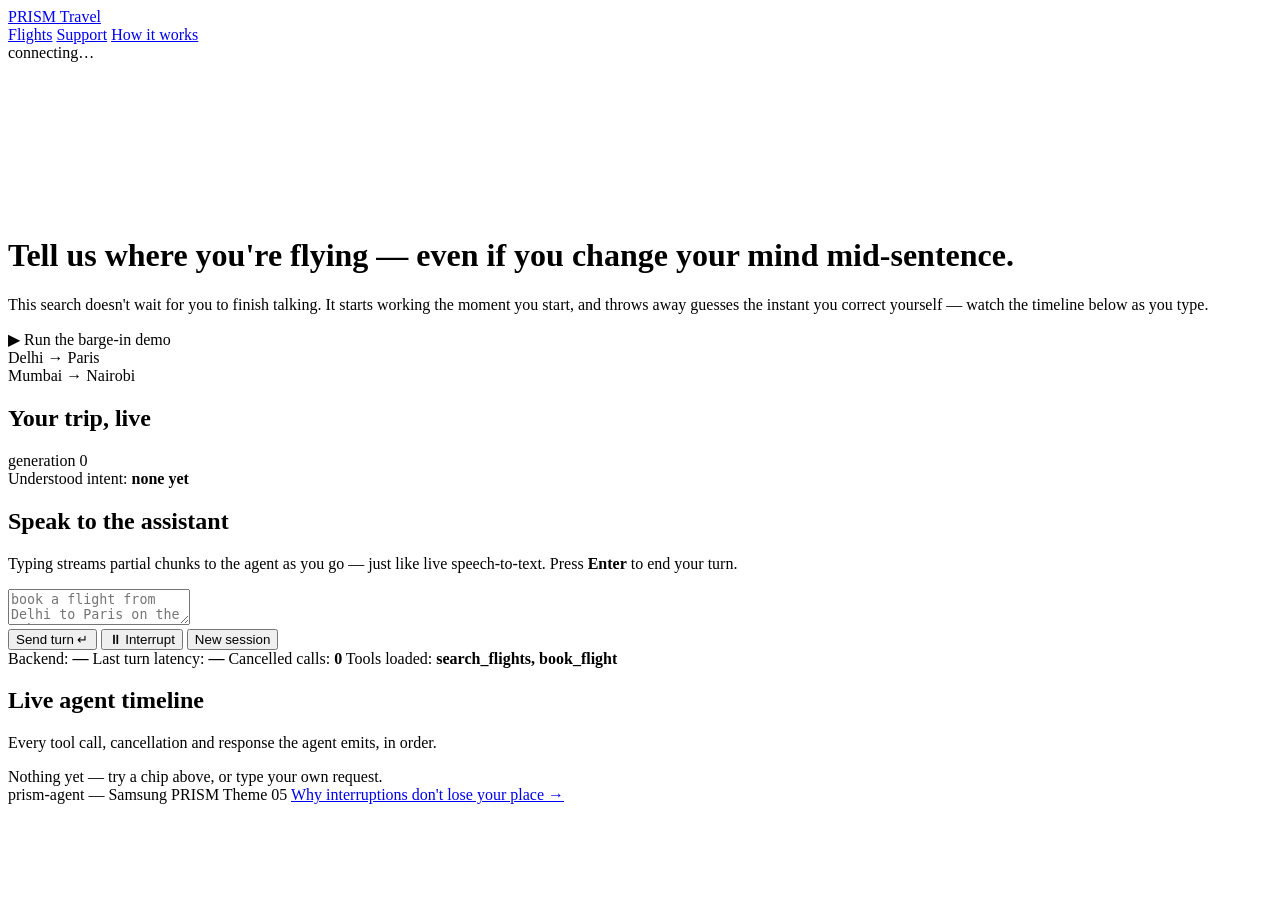
==== frontend/flights.html @ 40186a18 "Fix NLU backend env var bug, add Quart-Trio web frontend with video hero" ====
<!doctype html>
<html lang="en">
<head>
<meta charset="utf-8" />
<meta name="viewport" content="width=device-width, initial-scale=1" />
<title>Flights — PRISM Travel</title>
<link rel="stylesheet" href="/assets/style.css" />
</head>
<body>

  <div class="nav">
    <a class="brand" href="/"><span class="dot"></span> PRISM Travel</a>
    <div class="links">
      <a href="/flights" class="active">Flights</a>
      <a href="/support">Support</a>
      <a href="/how-it-works">How it works</a>
    </div>
    <div class="status-pill down" id="connPill"><span class="led"></span><span id="connText">connecting…</span></div>
  </div>

  <div class="hero">
    <video class="hero-video" autoplay muted loop playsinline poster="/assets/hero-poster.jpg">
      <source src="/assets/hero.mp4" type="video/mp4" />
    </video>
    <div class="hero-overlay"></div>
    <div class="hero-content">
      <h1>Tell us where you're flying — even if you change your mind mid-sentence.</h1>
      <p>This search doesn't wait for you to finish talking. It starts working the moment you start, and throws away
         guesses the instant you correct yourself — watch the timeline below as you type.</p>
      <div class="chips">
        <div class="chip" data-demo="1">▶ Run the barge-in demo</div>
        <div class="chip" data-fill="book a flight from Delhi to Paris on the 5th">Delhi → Paris</div>
        <div class="chip" data-fill="book a flight from Mumbai to Nairobi on the 9th">Mumbai → Nairobi</div>
      </div>
    </div>
  </div>

  <div class="shell">
    <div>
      <div class="card trip-card">
        <div class="label-row">
          <h2>Your trip, live</h2>
          <span class="gen-badge" id="genBadge">generation 0</span>
        </div>
        <div class="trip-fields" id="fieldsGrid"></div>
        <div class="intent-line">Understood intent: <b id="intentVal">none yet</b></div>
      </div>

      <div class="card talk-card">
        <h2>Speak to the assistant</h2>
        <p class="hint">Typing streams partial chunks to the agent as you go — just like live speech-to-text. Press <b>Enter</b> to end your turn.</p>
        <textarea id="talk" placeholder="book a flight from Delhi to Paris on the 5th"></textarea>
        <div class="talk-actions">
          <button class="btn-primary" id="sendBtn">Send turn ↵</button>
          <button class="btn-interrupt" id="interruptBtn">⏸ Interrupt</button>
          <button class="btn-ghost" id="resetBtn">New session</button>
        </div>
        <div class="footer-stats">
          <span>Backend: <b id="backendChain">—</b></span>
          <span>Last turn latency: <b id="latencyVal">—</b></span>
          <span>Cancelled calls: <b id="cancelCount">0</b></span>
          <span>Tools loaded: <b>search_flights, book_flight</b></span>
        </div>
      </div>
    </div>

    <div class="card timeline-card">
      <h2>Live agent timeline</h2>
      <p class="hint">Every tool call, cancellation and response the agent emits, in order.</p>
      <div class="timeline" id="timeline">
        <div class="empty-state" id="emptyState">Nothing yet — try a chip above, or type your own request.</div>
      </div>
    </div>
  </div>

  <div class="site-footer">
    <span>prism-agent — Samsung PRISM Theme 05</span>
    <span><a href="/how-it-works">Why interruptions don't lose your place →</a></span>
  </div>

<script src="/assets/assistant.js"></script>
<script>
  PrismAssistant.init({
    domain: 'flights',
    fields: [
      { key: 'origin', label: 'From' },
      { key: 'destination', label: 'To' },
      { key: 'date', label: 'Date' },
    ],
    demoScript: [
      { text: 'book a flight from Delhi to Paris on the 5th', endOfTurn: false, waitAfterMs: 500 },
      { interrupt: true, waitAfterMs: 300 },
      { text: 'actually from Delhi to Tokyo on the 5th', endOfTurn: true },
    ],
  });
</script>
</body>
</html>
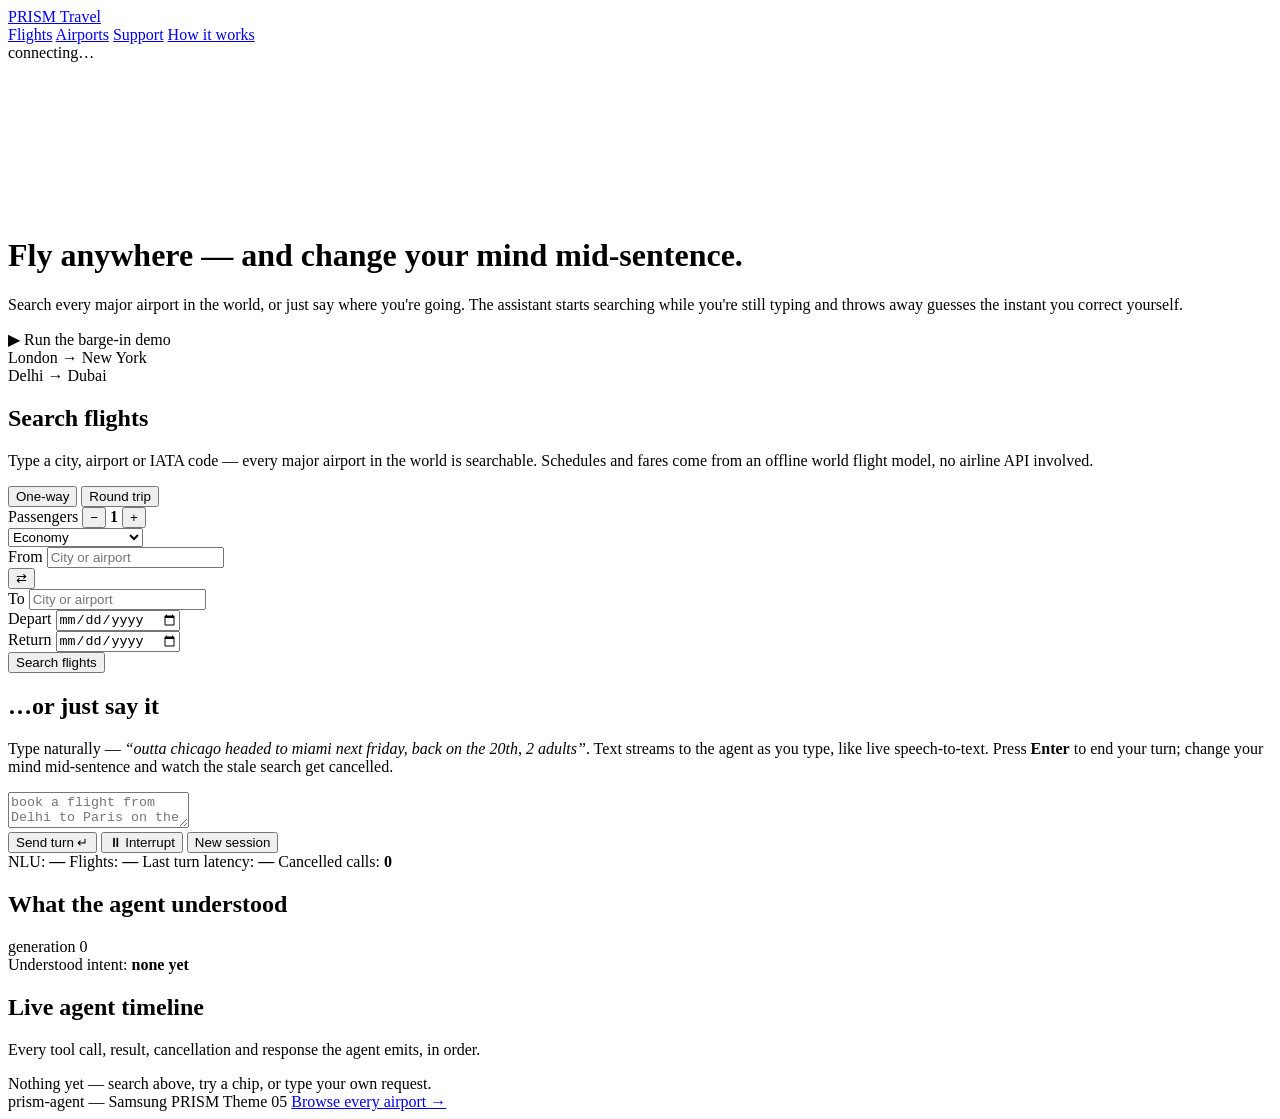
==== commit c14df874: "Airport explorer, full booking flow, world flight model, stale-server fix" ====
--- a/frontend/flights.html
+++ b/frontend/flights.html
@@ -12,87 +12,199 @@
     <a class="brand" href="/"><span class="dot"></span> PRISM Travel</a>
     <div class="links">
       <a href="/flights" class="active">Flights</a>
+      <a href="/airports">Airports</a>
       <a href="/support">Support</a>
       <a href="/how-it-works">How it works</a>
     </div>
     <div class="status-pill down" id="connPill"><span class="led"></span><span id="connText">connecting…</span></div>
   </div>
 
-  <div class="hero">
+  <div class="hero compact">
     <video class="hero-video" autoplay muted loop playsinline poster="/assets/hero-poster.jpg">
       <source src="/assets/hero.mp4" type="video/mp4" />
     </video>
     <div class="hero-overlay"></div>
     <div class="hero-content">
-      <h1>Tell us where you're flying — even if you change your mind mid-sentence.</h1>
-      <p>This search doesn't wait for you to finish talking. It starts working the moment you start, and throws away
-         guesses the instant you correct yourself — watch the timeline below as you type.</p>
-      <div class="chips">
+      <h1>Fly anywhere — and change your mind mid-sentence.</h1>
+      <p>Search every major airport in the world, or just say where you're going. The assistant starts searching
+         while you're still typing and throws away guesses the instant you correct yourself.</p>
+      <div class="chips" id="heroChips">
         <div class="chip" data-demo="1">▶ Run the barge-in demo</div>
-        <div class="chip" data-fill="book a flight from Delhi to Paris on the 5th">Delhi → Paris</div>
-        <div class="chip" data-fill="book a flight from Mumbai to Nairobi on the 9th">Mumbai → Nairobi</div>
+        <!-- replaced on load by busy real routes from the flight model (/api/routes/popular) -->
+        <div class="chip" data-fill="book a flight from London to New York next friday">London → New York</div>
+        <div class="chip" data-fill="book a flight from Delhi to Dubai tomorrow">Delhi → Dubai</div>
       </div>
     </div>
   </div>
 
   <div class="shell">
     <div>
+      <div class="card search-card">
+        <h2>Search flights</h2>
+        <p class="hint" id="modelHint">Type a city, airport or IATA code — every major airport in the world is searchable.
+           Schedules and fares come from an offline world flight model, no airline API involved.</p>
+
+        <div class="search-top">
+          <div class="seg" id="tripType" role="radiogroup" aria-label="Trip type">
+            <button type="button" data-trip="oneway" class="active" role="radio" aria-checked="true">One-way</button>
+            <button type="button" data-trip="round" role="radio" aria-checked="false">Round trip</button>
+          </div>
+          <div class="pax-control" aria-label="Passengers">
+            <span>Passengers</span>
+            <button type="button" id="paxMinus" aria-label="Fewer passengers">−</button>
+            <b id="paxCount">1</b>
+            <button type="button" id="paxPlus" aria-label="More passengers">+</button>
+          </div>
+          <select class="cabin-select" id="cabinSelect" aria-label="Cabin class">
+            <option value="economy">Economy</option>
+            <option value="premium_economy">Premium Economy</option>
+            <option value="business">Business</option>
+            <option value="first">First</option>
+          </select>
+        </div>
+
+        <div class="search-row">
+          <div class="airport-field" id="originField">
+            <label for="originInput">From</label>
+            <input type="text" id="originInput" placeholder="City or airport" autocomplete="off" spellcheck="false"
+                   role="combobox" aria-autocomplete="list" aria-expanded="false" aria-controls="originDropdown" />
+            <div class="airport-dropdown" id="originDropdown" role="listbox"></div>
+          </div>
+          <button class="swap-btn" id="swapBtn" type="button" title="Swap From and To" aria-label="Swap From and To">⇄</button>
+          <div class="airport-field" id="destinationField">
+            <label for="destinationInput">To</label>
+            <input type="text" id="destinationInput" placeholder="City or airport" autocomplete="off" spellcheck="false"
+                   role="combobox" aria-autocomplete="list" aria-expanded="false" aria-controls="destinationDropdown" />
+            <div class="airport-dropdown" id="destinationDropdown" role="listbox"></div>
+          </div>
+        </div>
+        <div class="search-row-2 one-way" id="dateRow">
+          <div class="airport-field" id="departField">
+            <label for="dateInput">Depart</label>
+            <input type="date" id="dateInput" />
+          </div>
+          <div class="airport-field" id="returnField">
+            <label for="returnInput">Return</label>
+            <input type="date" id="returnInput" />
+          </div>
+          <button class="btn-primary" id="searchFlightsBtn" type="button">Search flights</button>
+        </div>
+        <div class="form-error" id="formError" role="alert"></div>
+      </div>
+
+      <div class="card results-card" id="resultsCard" hidden>
+        <div class="results-head">
+          <div>
+            <h2 id="resultsTitle">Flights</h2>
+            <div class="results-sub" id="resultsSub"></div>
+          </div>
+          <button class="btn-ghost small" id="shareBtn" type="button">Copy link</button>
+        </div>
+        <div class="date-strip" id="dateStrip" aria-label="Prices on nearby days"></div>
+        <div class="leg-tabs" id="legTabs" hidden></div>
+        <div class="filters" id="filters" hidden>
+          <div class="filter-group" id="stopsFilter"><span>Stops</span>
+            <button type="button" data-stops="any" class="active">Any</button>
+            <button type="button" data-stops="0">Nonstop</button>
+            <button type="button" data-stops="1">≤ 1 stop</button>
+          </div>
+          <div class="filter-group" id="timeFilter"><span>Departs</span>
+            <button type="button" data-time="morning">Morning</button>
+            <button type="button" data-time="afternoon">Afternoon</button>
+            <button type="button" data-time="evening">Evening</button>
+            <button type="button" data-time="night">Night</button>
+          </div>
+          <div class="filter-group" id="airlineFilter"><span>Airlines</span></div>
+        </div>
+        <div class="sort-row" id="sortRow" hidden>
+          <span class="count" id="resultCount"></span>
+          <div class="sort-tabs" id="sortTabs" role="tablist" aria-label="Sort flights">
+            <button type="button" data-sort="best" class="active" role="tab">Best</button>
+            <button type="button" data-sort="price" role="tab">Cheapest</button>
+            <button type="button" data-sort="duration" role="tab">Fastest</button>
+            <button type="button" data-sort="depart" role="tab">Earliest</button>
+          </div>
+        </div>
+        <div id="resultsBody" aria-live="polite"></div>
+        <div class="booking-panel" id="bookingPanel" hidden></div>
+        <p class="results-note">Modeled schedule: real airports and real airline route network (OurAirports + OpenFlights,
+          cleaned for later mergers and new airports), with day-by-day departures, times, fares and seats generated by
+          the offline flight model. Not live availability — bookings are simulated and issue no ticket.</p>
+      </div>
+
+      <div class="card talk-card">
+        <h2>…or just say it</h2>
+        <p class="hint">Type naturally — <i>“outta chicago headed to miami next friday, back on the 20th, 2 adults”</i>.
+           Text streams to the agent as you type, like live speech-to-text. Press <b>Enter</b> to end your turn; change
+           your mind mid-sentence and watch the stale search get cancelled.</p>
+        <textarea id="talk" placeholder="book a flight from Delhi to Paris on the 5th"></textarea>
+        <div class="talk-actions">
+          <button class="btn-primary" id="sendBtn" type="button">Send turn ↵</button>
+          <button class="btn-interrupt" id="interruptBtn" type="button">⏸ Interrupt</button>
+          <button class="btn-ghost" id="resetBtn" type="button">New session</button>
+        </div>
+        <div class="conn-hint" id="connHint" aria-live="polite"></div>
+        <div class="footer-stats">
+          <span>NLU: <b id="backendChain">—</b></span>
+          <span>Flights: <b id="flightsBackendChain">—</b></span>
+          <span>Last turn latency: <b id="latencyVal">—</b></span>
+          <span>Cancelled calls: <b id="cancelCount">0</b></span>
+        </div>
+      </div>
+
       <div class="card trip-card">
         <div class="label-row">
-          <h2>Your trip, live</h2>
+          <h2>What the agent understood</h2>
           <span class="gen-badge" id="genBadge">generation 0</span>
         </div>
         <div class="trip-fields" id="fieldsGrid"></div>
         <div class="intent-line">Understood intent: <b id="intentVal">none yet</b></div>
       </div>
-
-      <div class="card talk-card">
-        <h2>Speak to the assistant</h2>
-        <p class="hint">Typing streams partial chunks to the agent as you go — just like live speech-to-text. Press <b>Enter</b> to end your turn.</p>
-        <textarea id="talk" placeholder="book a flight from Delhi to Paris on the 5th"></textarea>
-        <div class="talk-actions">
-          <button class="btn-primary" id="sendBtn">Send turn ↵</button>
-          <button class="btn-interrupt" id="interruptBtn">⏸ Interrupt</button>
-          <button class="btn-ghost" id="resetBtn">New session</button>
-        </div>
-        <div class="footer-stats">
-          <span>Backend: <b id="backendChain">—</b></span>
-          <span>Last turn latency: <b id="latencyVal">—</b></span>
-          <span>Cancelled calls: <b id="cancelCount">0</b></span>
-          <span>Tools loaded: <b>search_flights, book_flight</b></span>
-        </div>
-      </div>
     </div>
 
     <div class="card timeline-card">
       <h2>Live agent timeline</h2>
-      <p class="hint">Every tool call, cancellation and response the agent emits, in order.</p>
+      <p class="hint">Every tool call, result, cancellation and response the agent emits, in order.</p>
       <div class="timeline" id="timeline">
-        <div class="empty-state" id="emptyState">Nothing yet — try a chip above, or type your own request.</div>
+        <div class="empty-state" id="emptyState">Nothing yet — search above, try a chip, or type your own request.</div>
       </div>
     </div>
   </div>
 
   <div class="site-footer">
     <span>prism-agent — Samsung PRISM Theme 05</span>
-    <span><a href="/how-it-works">Why interruptions don't lose your place →</a></span>
+    <span><a href="/airports">Browse every airport →</a></span>
   </div>
 
 <script src="/assets/assistant.js"></script>
+<script src="/assets/flights.js"></script>
 <script>
-  PrismAssistant.init({
+  const assistant = PrismAssistant.init({
     domain: 'flights',
     fields: [
       { key: 'origin', label: 'From' },
       { key: 'destination', label: 'To' },
-      { key: 'date', label: 'Date' },
+      { key: 'date', label: 'Depart' },
+      { key: 'return_date', label: 'Return' },
+      { key: 'passengers', label: 'Passengers' },
+      { key: 'cabin', label: 'Cabin' },
     ],
+    // Built from busy real routes when the page loads (see flights.js);
+    // this static script is only the fallback if that fetch fails.
     demoScript: [
-      { text: 'book a flight from Delhi to Paris on the 5th', endOfTurn: false, waitAfterMs: 500 },
+      { text: 'book a flight from Delhi to Paris on the 5th', endOfTurn: false, waitAfterMs: 250 },
       { interrupt: true, waitAfterMs: 300 },
       { text: 'actually from Delhi to Tokyo on the 5th', endOfTurn: true },
     ],
+    decorateField: (key, value, el) => PrismFlights.decorateField(key, value, el),
+    onToolResult: (msg) => PrismFlights.onToolResult(msg),
+    onAction: (msg) => PrismFlights.onAction(msg),
+    onBooking: (msg) => PrismFlights.onBooking(msg),
+    onReset: () => PrismFlights.reset(),
+    onTurnSent: () => PrismFlights.turnSent(),
+    onConnected: () => PrismFlights.connected(),
   });
+  PrismFlights.init(assistant);
 </script>
 </body>
 </html>
